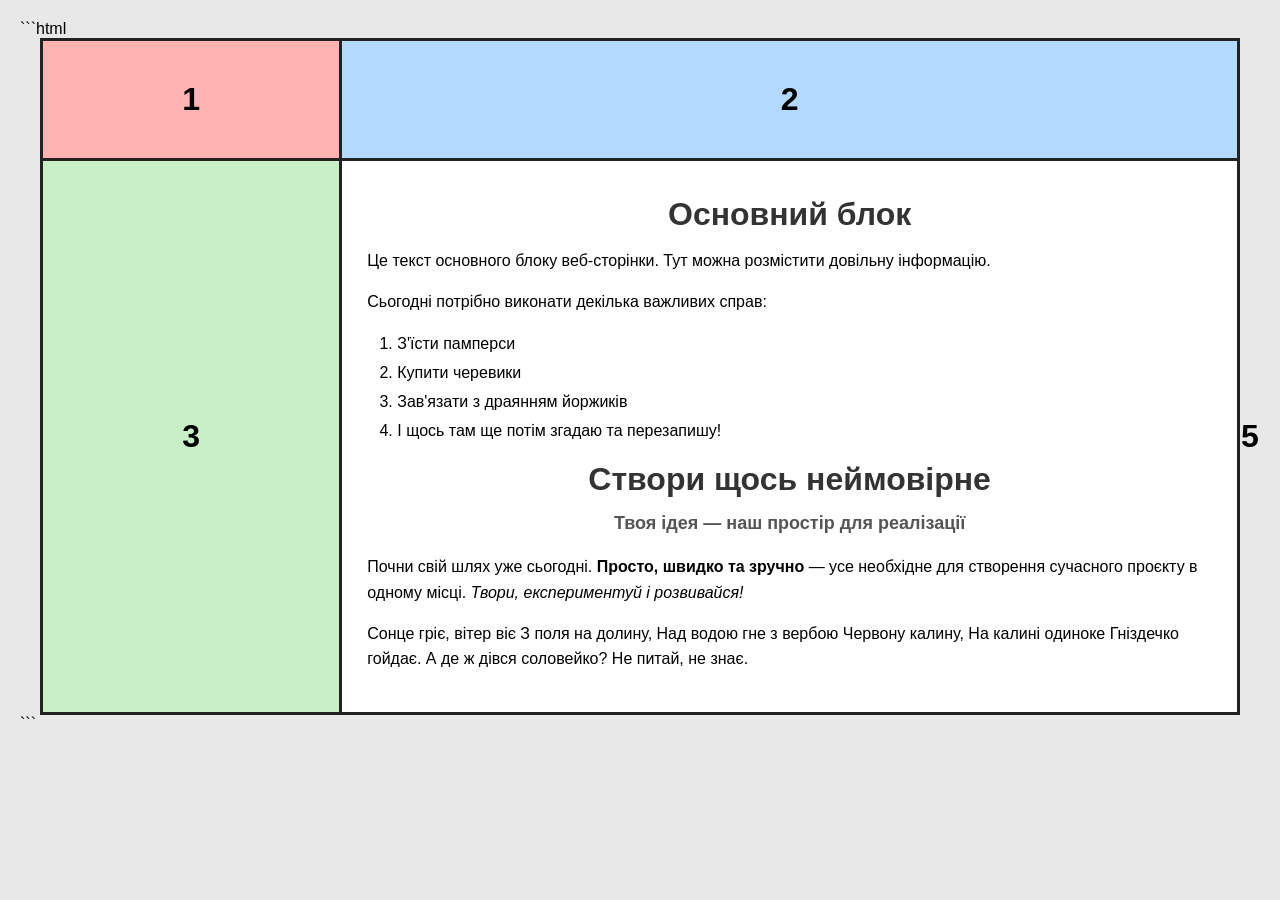
==== indexT.html @ 43a9378e "дописано реалізацію розмітки за допомогою таблиці" ====
```html
<!DOCTYPE html>
<html lang="uk">
<head>
    <meta charset="UTF-8">
    <meta name="viewport" content="width=device-width, initial-scale=1.0">
    <title>Варіант В — таблиця</title>
    <link rel="stylesheet" href="styleT.css">
</head>

<body>

<table class="container">

    <tr>
        <td class="block block-1">
            1
        </td>

        <td class="block block-2">
            2
        </td>
    </tr>

    <tr>
        <td class="block block-3">
            3
        </td>

        <td class="block block-4">
            <h1>Основний блок</h1>

            <p>
                Це текст основного блоку веб-сторінки.
                Тут можна розмістити довільну інформацію.
            </p>

            <p>
                Сьогодні потрібно виконати декілька важливих справ:
            </p>

            <ol>
                <li>З'їсти памперси</li>
                <li>Купити черевики</li>
                <li>Зав'язати з драянням йоржиків</li>
                <li>І щось там ще потім згадаю та перезапишу!</li>
            </ol>

            <h1>Створи щось неймовірне</h1>

            <span>
                Твоя ідея — наш простір для реалізації
            </span>

            <p>
                Почни свій шлях уже сьогодні.
                <b>Просто, швидко та зручно</b> —
                усе необхідне для створення сучасного проєкту
                в одному місці.
                <i>Твори, експериментуй і розвивайся!</i>
            </p>

            <p>
                Сонце гріє, вітер віє
                З поля на долину,
                Над водою гне з вербою
                Червону калину,
                На калині одиноке
                Гніздечко гойдає.
                А де ж дівся соловейко?
                Не питай, не знає.
            </p>
        </td>

        <td class="block block-5">
            5
        </td>
    </tr>

</table>

</body>
</html>
```
---- styleT.css ----
* {
    box-sizing: border-box;
}

body {
    margin: 0;
    padding: 20px;
    font-family: Arial, sans-serif;
    background: #e8e8e8;
}

.container {
    width: 100%;
    max-width: 1200px;
    margin: 0 auto;
    border-collapse: collapse;
    table-layout: fixed;
}

.block {
    border: 3px solid #222;
    text-align: center;
    transition: 0.3s;
    cursor: pointer;
}

.block-1 {
    width: 25%;
    height: 120px;
    background: #ffb3b3;
    font-size: 32px;
    font-weight: bold;
}

.block-1:hover {
    background: #ff7777;
    transform: scale(1.02);
}

.block-2 {
    width: 75%;
    height: 120px;
    background: #b3d9ff;
    font-size: 32px;
    font-weight: bold;
}

.block-2:hover {
    background: #66b3ff;
}

.block-3 {
    width: 20%;
    height: 500px;
    background: #c7f0c7;
    font-size: 32px;
    font-weight: bold;
    vertical-align: middle;
}

.block-3:hover {
    background: #7ed67e;
}

.block-4 {
    width: 60%;
    min-height: 500px;
    padding: 25px;
    background: white;
    text-align: left;
    vertical-align: top;
    cursor: default;
}

.block-4:hover {
    background: #fffdf2;
}

.block-4 h1 {
    margin-top: 10px;
    margin-bottom: 15px;
    text-align: center;
    color: #333;
}

.block-4 p {
    line-height: 1.6;
    margin: 15px 0;
}

.block-4 span {
    display: block;
    margin: 10px 0 20px;
    text-align: center;
    font-size: 18px;
    font-weight: bold;
    color: #555;
}

.block-4 ol {
    padding-left: 30px;
    line-height: 1.8;
}

.block-4 li:hover {
    background: #eeeeee;
    padding-left: 5px;
}

.block-5 {
    width: 20%;
    height: 500px;
    background: #ffe0a3;
    font-size: 32px;
    font-weight: bold;
    vertical-align: middle;
}

.block-5:hover {
    background: #ffc966;
}

@media (max-width: 768px) {

    body {
        padding: 10px;
    }

    .container {
        display: block;
    }

    .container tr {
        display: block;
    }

    .container td {
        display: block;
        width: 100%;
        height: auto;
        min-height: 100px;
    }

    .block-4 {
        min-height: auto;
        padding: 20px;
    }

    .block-1,
    .block-2 {
        height: 100px !important;
    }

    .block-3,
    .block-5 {
        min-height: 100px !important;
    }
}

@media (max-width: 480px) {

    .block-4 {
        padding: 15px;
    }

    .block-4 h1 {
        font-size: 24px;
    }

    .block-4 p {
        font-size: 15px;
    }

    .block-4 span {
        font-size: 16px;
    }
}
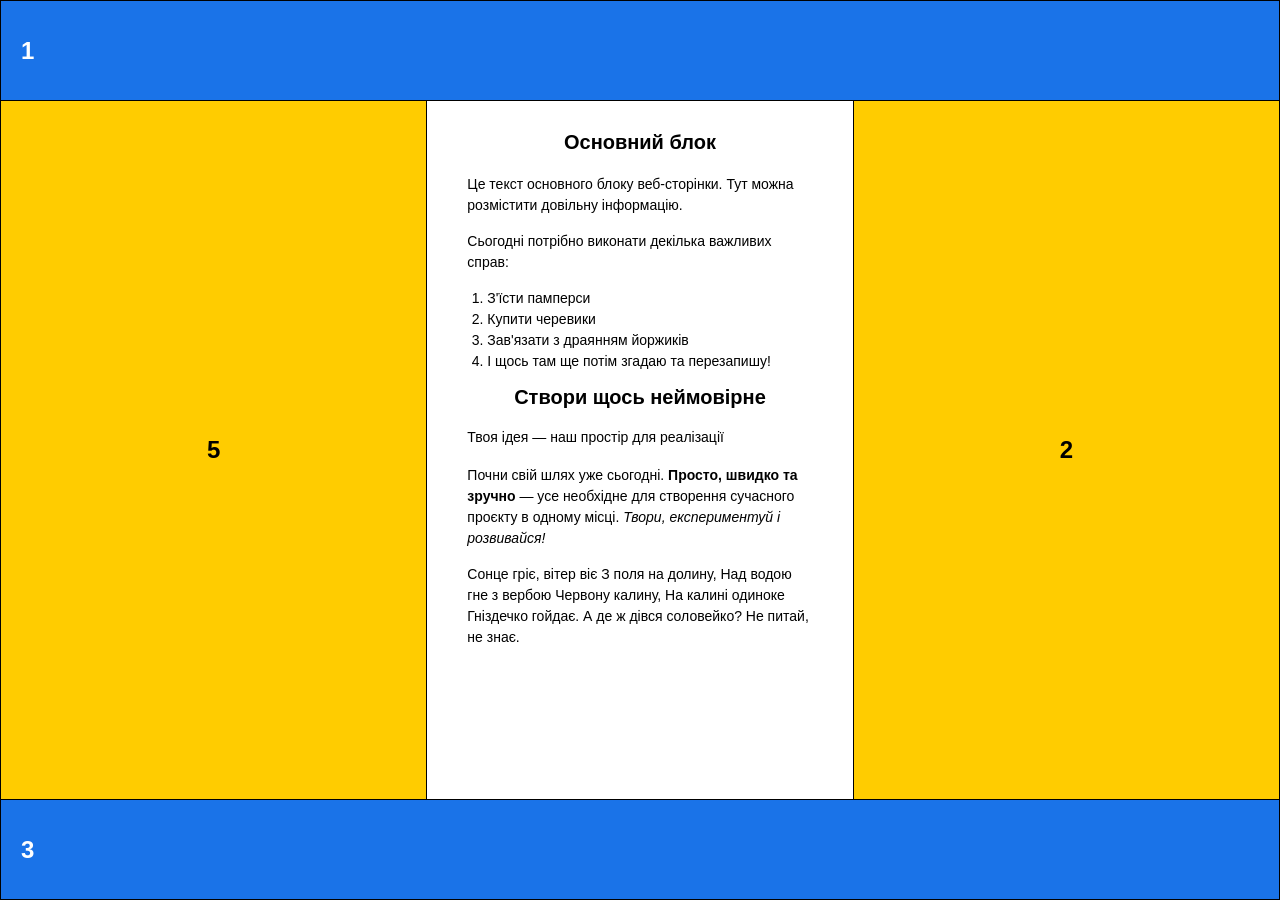
==== commit cbf86acf: "fix problem with table variant" ====
--- a/indexT.html
+++ b/indexT.html
@@ -1,4 +1,3 @@
-```html
 <!DOCTYPE html>
 <html lang="uk">
 <head>
@@ -13,19 +12,16 @@
 <table class="container">
 
     <tr>
-        <td class="block block-1">
+        <td class="block block-1" colspan="3">
             1
-        </td>
-
-        <td class="block block-2">
-            2
         </td>
     </tr>
 
     <tr>
-        <td class="block block-3">
-            3
+         <td class="block block-5">
+            5
         </td>
+    
 
         <td class="block block-4">
             <h1>Основний блок</h1>
@@ -72,13 +68,20 @@
             </p>
         </td>
 
-        <td class="block block-5">
-            5
+        <td class="block block-2">
+            2
+        </td>
+
+
+
+    </tr>
+    <tr>
+       <td class="block block-3" colspan="3">
+            3
         </td>
     </tr>
 
 </table>
 
 </body>
-</html>
-```
+</html>
--- a/styleT.css
+++ b/styleT.css
@@ -4,174 +4,111 @@
 
 body {
     margin: 0;
-    padding: 20px;
+    padding: 0;
     font-family: Arial, sans-serif;
-    background: #e8e8e8;
+    background: #ffffff;
 }
 
 .container {
     width: 100%;
-    max-width: 1200px;
-    margin: 0 auto;
+    min-height: 100vh;
     border-collapse: collapse;
     table-layout: fixed;
 }
 
 .block {
-    border: 3px solid #222;
-    text-align: center;
-    transition: 0.3s;
-    cursor: pointer;
+    border: 1px solid #000;
 }
 
 .block-1 {
-    width: 25%;
-    height: 120px;
-    background: #ffb3b3;
-    font-size: 32px;
+    height: 100px;
+    background: #1a73e8; 
+    color: white;
+    font-size: 24px;
     font-weight: bold;
-}
-
-.block-1:hover {
-    background: #ff7777;
-    transform: scale(1.02);
+    text-align: left;
+    vertical-align: middle;
+    padding-left: 20px;
 }
 
 .block-2 {
-    width: 75%;
-    height: 120px;
-    background: #b3d9ff;
-    font-size: 32px;
+    width: 20%;
+    background: #ffcc00; 
+    color: black;
+    font-size: 24px;
     font-weight: bold;
-}
-
-.block-2:hover {
-    background: #66b3ff;
+    text-align: center;
+    vertical-align: middle;
 }
 
 .block-3 {
-    width: 20%;
-    height: 500px;
-    background: #c7f0c7;
-    font-size: 32px;
+    height: 100px;
+    background: #1a73e8; 
+    color: white;
+    font-size: 24px;
     font-weight: bold;
+    text-align: left;
     vertical-align: middle;
-}
-
-.block-3:hover {
-    background: #7ed67e;
+    padding-left: 20px;
 }
 
 .block-4 {
     width: 60%;
-    min-height: 500px;
-    padding: 25px;
+    padding: 20px 40px;
     background: white;
     text-align: left;
     vertical-align: top;
-    cursor: default;
-}
-
-.block-4:hover {
-    background: #fffdf2;
 }
 
 .block-4 h1 {
     margin-top: 10px;
-    margin-bottom: 15px;
+    margin-bottom: 20px;
     text-align: center;
-    color: #333;
+    font-size: 20px;
+    color: #000;
 }
 
 .block-4 p {
-    line-height: 1.6;
+    line-height: 1.5;
     margin: 15px 0;
+    font-size: 14px;
 }
 
 .block-4 span {
     display: block;
     margin: 10px 0 20px;
-    text-align: center;
-    font-size: 18px;
-    font-weight: bold;
-    color: #555;
+    text-align: left;
+    font-size: 14px;
+    color: #000;
 }
 
 .block-4 ol {
-    padding-left: 30px;
-    line-height: 1.8;
-}
-
-.block-4 li:hover {
-    background: #eeeeee;
-    padding-left: 5px;
+    padding-left: 20px;
+    line-height: 1.5;
+    font-size: 14px;
 }
 
 .block-5 {
     width: 20%;
-    height: 500px;
-    background: #ffe0a3;
-    font-size: 32px;
+    background: #ffcc00; 
+    color: black;
+    font-size: 24px;
     font-weight: bold;
+    text-align: center;
     vertical-align: middle;
 }
 
-.block-5:hover {
-    background: #ffc966;
-}
 
 @media (max-width: 768px) {
-
-    body {
-        padding: 10px;
-    }
-
-    .container {
-        display: block;
-    }
-
-    .container tr {
-        display: block;
-    }
-
-    .container td {
+    .container, .container tr, .container td {
         display: block;
         width: 100%;
+    }
+    .block-1, .block-3 {
         height: auto;
+        padding: 20px;
+    }
+    .block-2, .block-5 {
         min-height: 100px;
     }
-
-    .block-4 {
-        min-height: auto;
-        padding: 20px;
-    }
-
-    .block-1,
-    .block-2 {
-        height: 100px !important;
-    }
-
-    .block-3,
-    .block-5 {
-        min-height: 100px !important;
-    }
-}
-
-@media (max-width: 480px) {
-
-    .block-4 {
-        padding: 15px;
-    }
-
-    .block-4 h1 {
-        font-size: 24px;
-    }
-
-    .block-4 p {
-        font-size: 15px;
-    }
-
-    .block-4 span {
-        font-size: 16px;
-    }
-}
+}
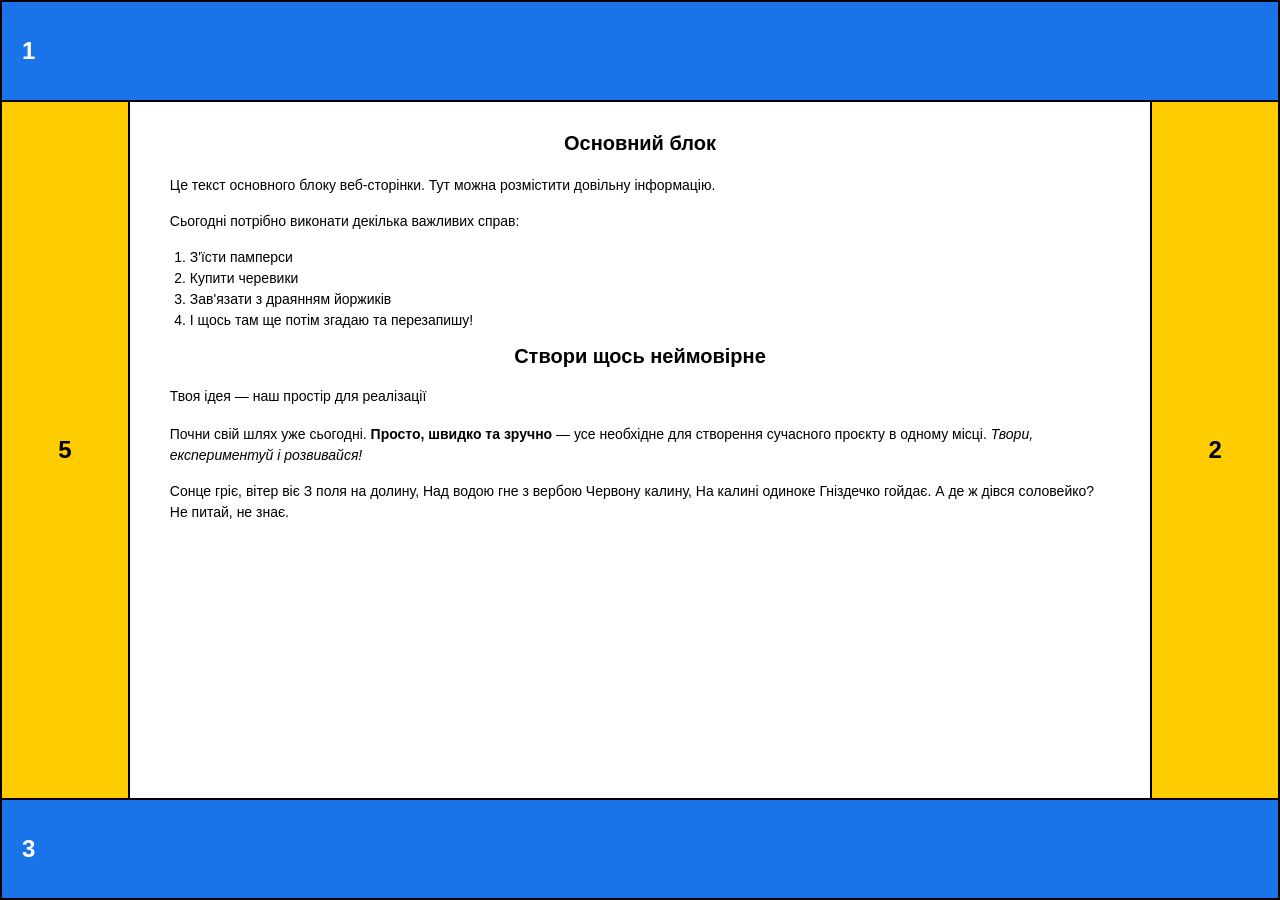
==== commit 76234a11: "учусь да да" ====
--- a/indexT.html
+++ b/indexT.html
@@ -10,6 +10,7 @@
 <body>
 
 <table class="container">
+
 
     <tr>
         <td class="block block-1" colspan="3">
--- a/styleT.css
+++ b/styleT.css
@@ -13,11 +13,14 @@
     width: 100%;
     min-height: 100vh;
     border-collapse: collapse;
-    table-layout: fixed;
+    
 }
 
 .block {
-    border: 1px solid #000;
+    border: 2px solid #000;
+
+    transition: 0.3s;
+    cursor: pointer;
 }
 
 .block-1 {
@@ -32,7 +35,7 @@
 }
 
 .block-2 {
-    width: 20%;
+    width: 10%;
     background: #ffcc00; 
     color: black;
     font-size: 24px;
@@ -53,12 +56,14 @@
 }
 
 .block-4 {
-    width: 60%;
+    width: 80%;
     padding: 20px 40px;
     background: white;
     text-align: left;
     vertical-align: top;
+
 }
+
 
 .block-4 h1 {
     margin-top: 10px;
@@ -89,7 +94,7 @@
 }
 
 .block-5 {
-    width: 20%;
+    width: 10%;
     background: #ffcc00; 
     color: black;
     font-size: 24px;
@@ -97,6 +102,11 @@
     text-align: center;
     vertical-align: middle;
 }
+
+        .block:hover {
+            transform: scale(1.03);
+            box-shadow: 0 0 12px rgba(0, 0, 0, 0.4);
+        }
 
 
 @media (max-width: 768px) {
